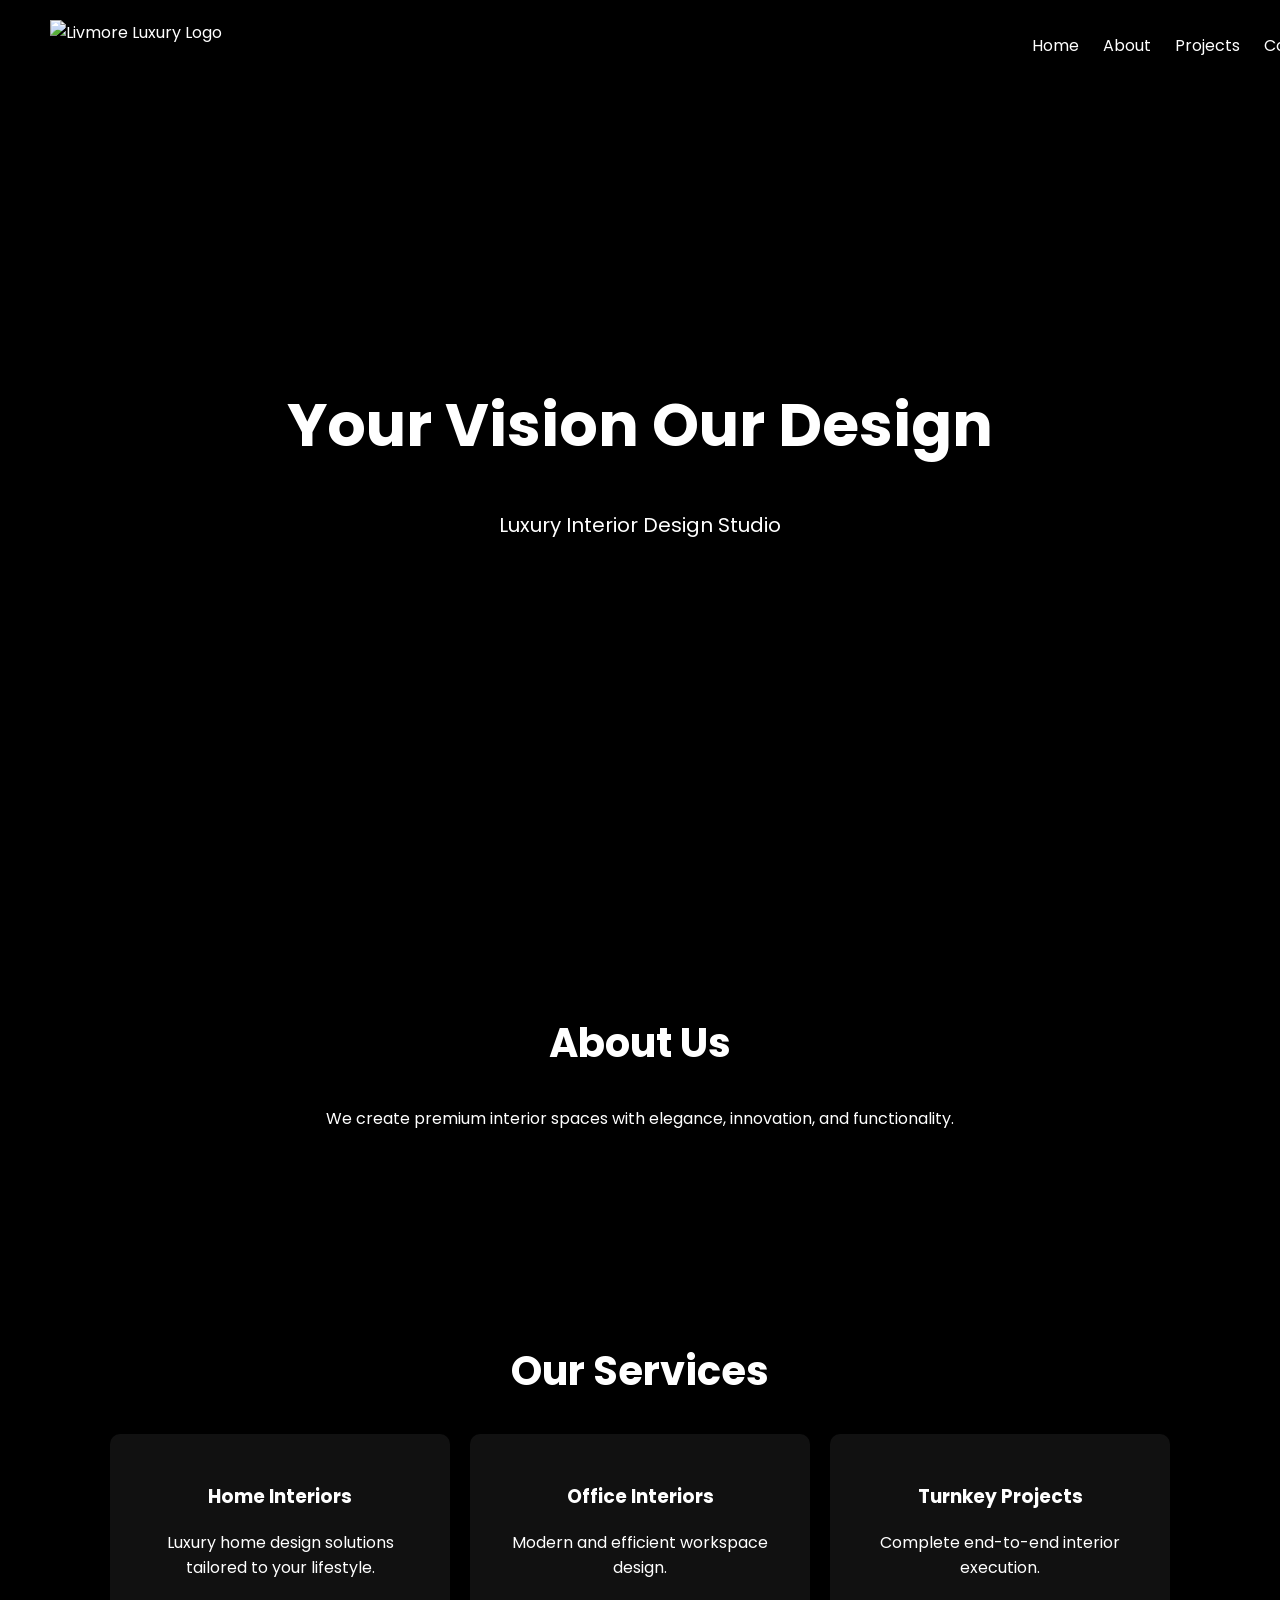
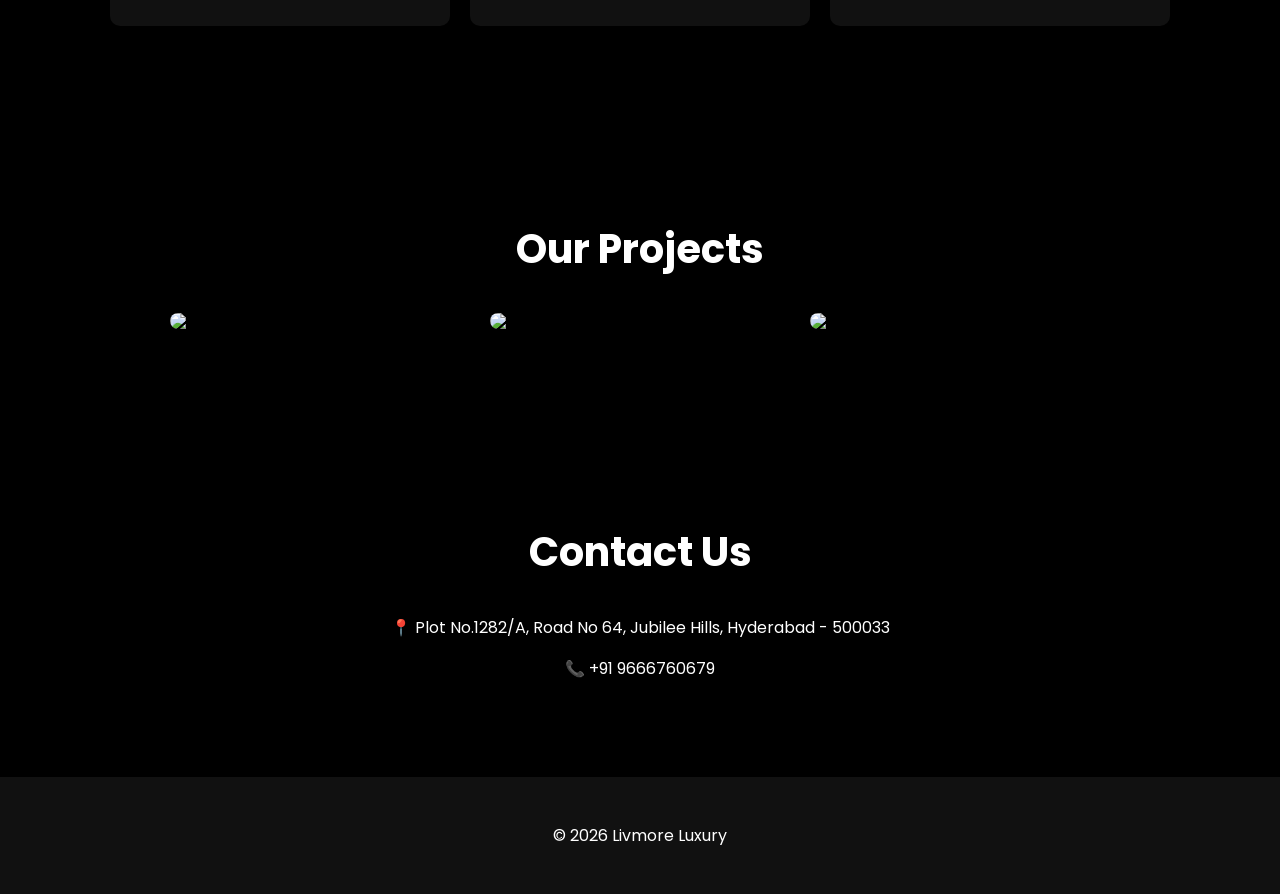
==== index1.html @ 5fa97a33 "Create index1.html" ====
<!DOCTYPE html>
<html lang="en">
<head>
<meta charset="UTF-8">
<meta name="viewport" content="width=device-width, initial-scale=1.0">
<title>Livmore Luxury</title>

<link href="https://fonts.googleapis.com/css2?family=Poppins:wght@300;500;700&display=swap" rel="stylesheet">

<style>
body {
  margin: 0;
  font-family: 'Poppins', sans-serif;
  background: #000;
  color: #fff;
}

/* NAVBAR */
nav {
  position: fixed;
  width: 100%;
  padding: 20px 50px;
  display: flex;
  justify-content: space-between;
  align-items: center;
  background: rgba(0,0,0,0.7);
}

nav img {
  height: 50px;
}

nav a {
  color: white;
  margin-left: 20px;
  text-decoration: none;
}

/* HERO */
.hero {
  height: 100vh;
  background: url('https://images.unsplash.com/photo-1618221195710-dd6b41faaea6') no-repeat center/cover;
  display: flex;
  align-items: center;
  justify-content: center;
  text-align: center;
}

.hero h1 {
  font-size: 60px;
}

.hero p {
  font-size: 20px;
}

/* SECTION */
.section {
  padding: 80px 50px;
  text-align: center;
}

.section h2 {
  font-size: 40px;
}

/* GRID */
.grid {
  display: flex;
  gap: 20px;
  justify-content: center;
  flex-wrap: wrap;
}

.card {
  background: #111;
  padding: 30px;
  border-radius: 10px;
  width: 280px;
}

/* GALLERY */
.gallery img {
  width: 300px;
  border-radius: 10px;
}

/* FOOTER */
footer {
  background: #111;
  padding: 30px;
  text-align: center;
}
</style>

</head>
<body>

<!-- NAVBAR -->
<nav>
  <!-- ADD YOUR LOGO IMAGE HERE -->
  <img src="logo.png" alt="Livmore Luxury Logo">

  <div>
    <a href="#">Home</a>
    <a href="#">About</a>
    <a href="#">Projects</a>
    <a href="#">Contact</a>
  </div>
</nav>

<!-- HERO -->
<div class="hero">
  <div>
    <h1>Your Vision Our Design</h1>
    <p>Luxury Interior Design Studio</p>
  </div>
</div>

<!-- ABOUT -->
<div class="section">
  <h2>About Us</h2>
  <p>We create premium interior spaces with elegance, innovation, and functionality.</p>
</div>

<!-- SERVICES -->
<div class="section">
  <h2>Our Services</h2>
  <div class="grid">
    <div class="card">
      <h3>Home Interiors</h3>
      <p>Luxury home design solutions tailored to your lifestyle.</p>
    </div>
    <div class="card">
      <h3>Office Interiors</h3>
      <p>Modern and efficient workspace design.</p>
    </div>
    <div class="card">
      <h3>Turnkey Projects</h3>
      <p>Complete end-to-end interior execution.</p>
    </div>
  </div>
</div>

<!-- PROJECTS -->
<div class="section gallery">
  <h2>Our Projects</h2>
  <div class="grid">
    <img src="https://images.unsplash.com/photo-1600585154340-be6161a56a0c">
    <img src="https://images.unsplash.com/photo-1600210492493-0946911123ea">
    <img src="https://images.unsplash.com/photo-1618220179428-22790b461013">
  </div>
</div>

<!-- CONTACT -->
<div class="section">
  <h2>Contact Us</h2>
  <p>📍 Plot No.1282/A, Road No 64, Jubilee Hills, Hyderabad - 500033</p>
  <p>📞 +91 9666760679</p>
</div>

<!-- FOOTER -->
<footer>
  <p>© 2026 Livmore Luxury</p>
</footer>

</body>
</html>
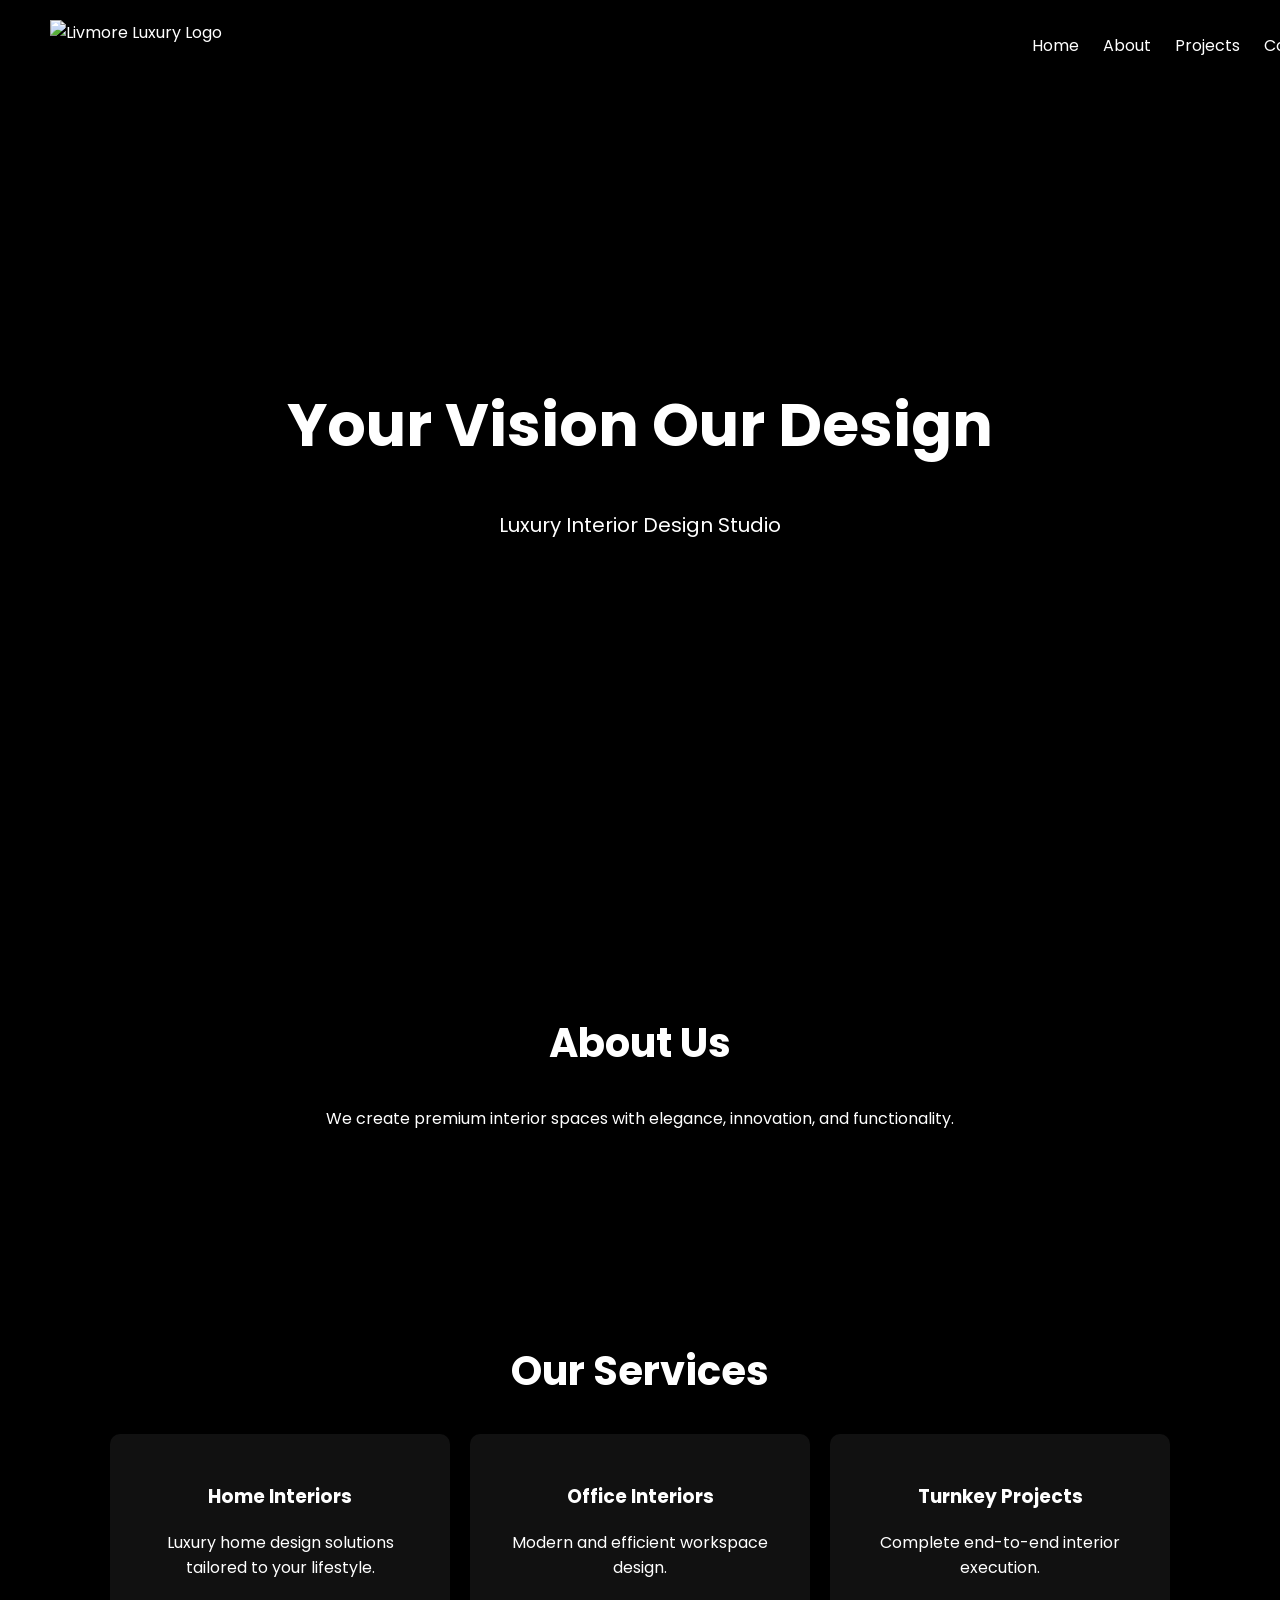
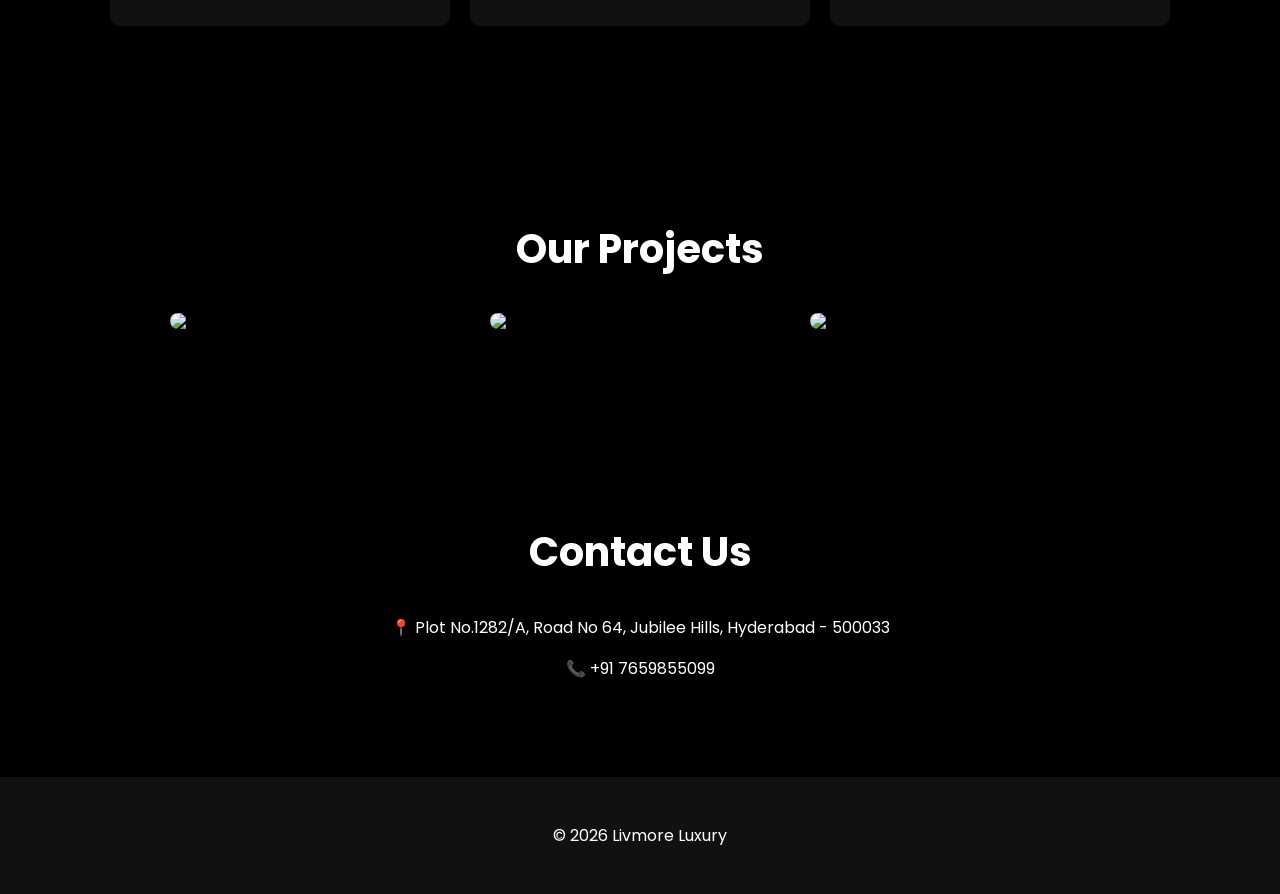
==== commit 0e1a0acf: "Update index1.html" ====
--- a/index1.html
+++ b/index1.html
@@ -156,7 +156,7 @@
 <div class="section">
   <h2>Contact Us</h2>
   <p>📍 Plot No.1282/A, Road No 64, Jubilee Hills, Hyderabad - 500033</p>
-  <p>📞 +91 9666760679</p>
+  <p>📞 +91 7659855099</p>
 </div>
 
 <!-- FOOTER -->
